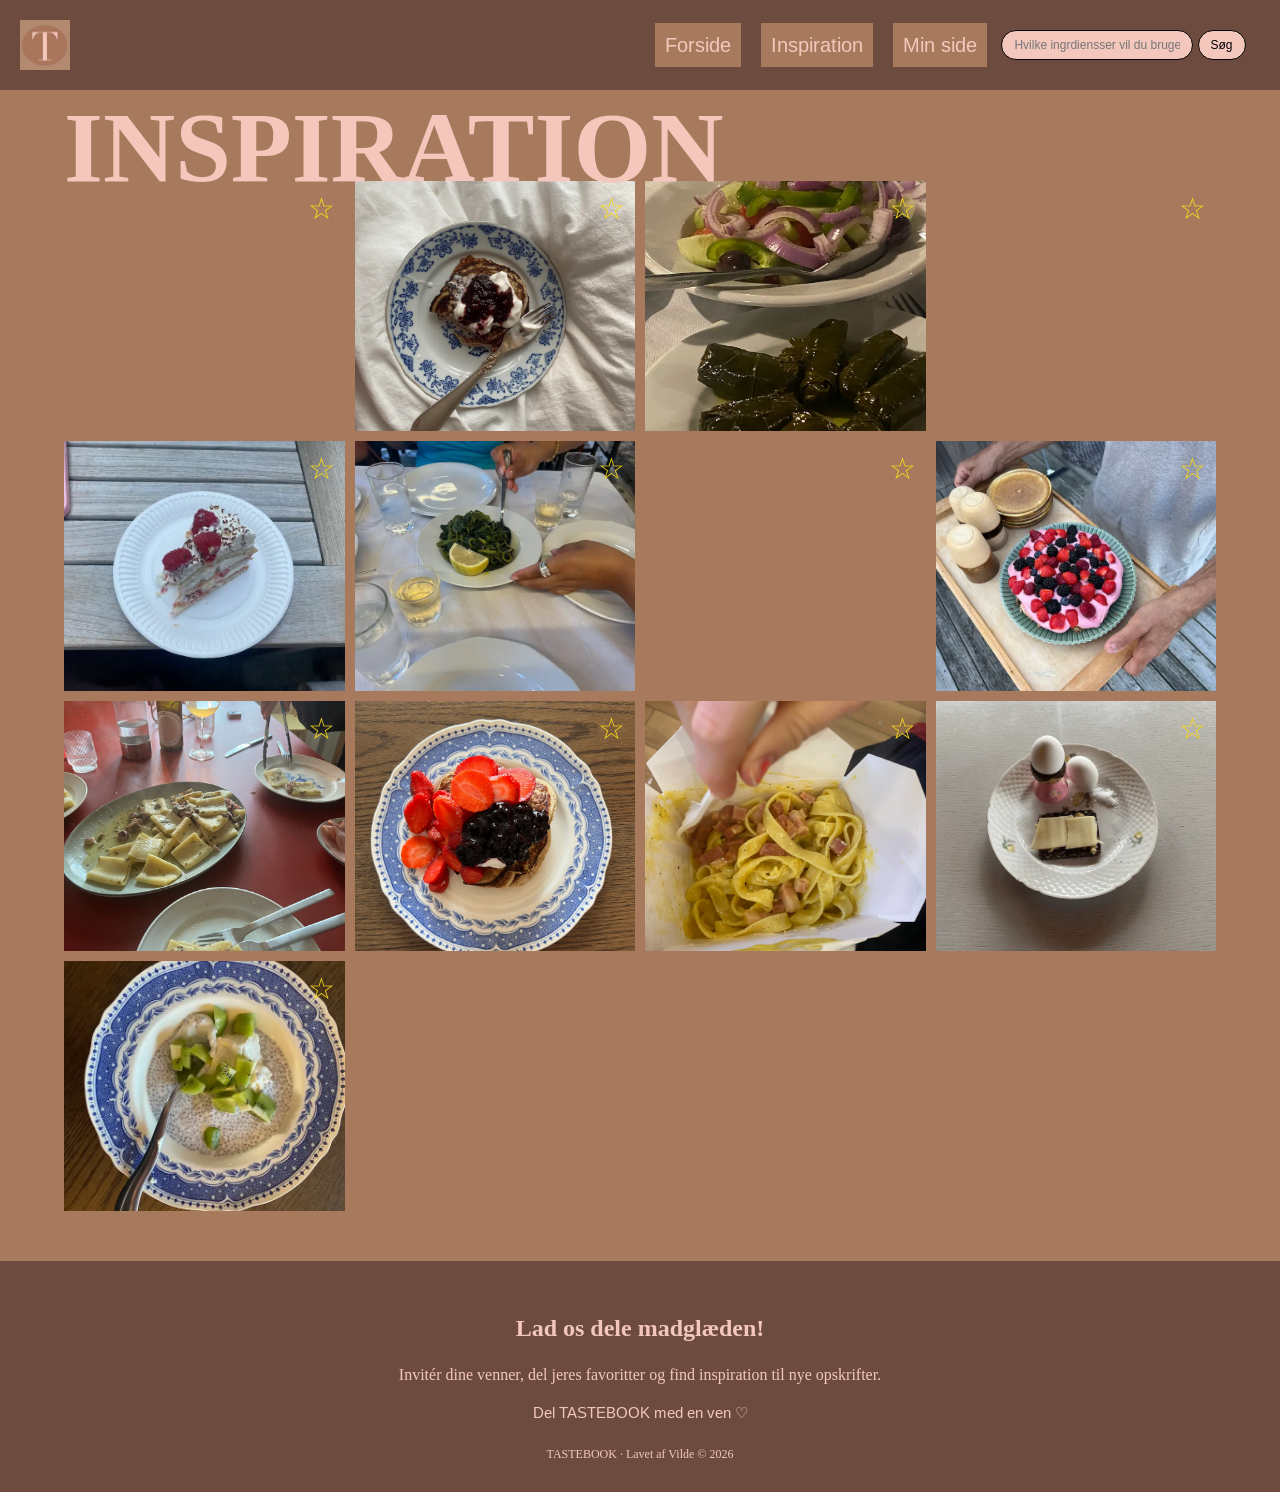
==== inspiration.html @ 0fa7a69d "ver-2" ====
<!DOCTYPE html>
<html lang="da">
<link rel="stylesheet" href="style.css">
<link rel="stylesheet" href="layout.css">


<link rel="icon" href="./favicon_io/favicon.ico">
<meta charset="UTF-8">
<meta name="viewport" content="width=device-width, initial-scale=1.0">
<title>Document</title>
<meta name="description"
    content="Find ny madinspiration på TASTEBOOK, og opdag opskrifter og retter, du kan prøve derhjemme.">
<link rel="preconnect" href="https://fonts.googleapis.com">
<link rel="preconnect" href="https://fonts.gstatic.com" crossorigin>
<link
    href="https://fonts.googleapis.com/css2?family=Arimo:ital,wght@0,400..700;1,400..700&family=Climate+Crisis:YEAR@1979&family=Share+Tech&display=swap"
    rel="stylesheet">
</head>

<body>
    <header>
        <div class="logo">
            <a href="index.html">
                <img src="./billeder/logo.png" alt="Logo">
            </a>
        </div>
        <nav>
            <ul class="menu">


                <li><a href="index.html">Forside</a></li>
                <li><a href="inspiration.html">Inspiration</a></li>

                <li><a href="minside.html">Min side</a></li>

            </ul>
            <div class="soegning">
                <input type="text" placeholder="Hvilke ingrdiensser vil du bruge?">
                <button>Søg</button>
            </div>
            <button class="burger" aria-label="Åbn menu">
                <span class="line"></span>
                <span class="line"></span>
                <span class="line"></span>
            </button>
        </nav>


    </header>
    <main>
        <div>
            <h1>INSPIRATION</h1>
            <div class="grid_billeder_til_inspiration">

                <div class="billede">
                    <video autoplay muted loop playsinline>
                        <source src="billeder/IMG_E0703.MOV" type="video/mp4">
                    </video>
                    <button class="favorit">☆</button>
                </div>
                <div class="billede">
                    <img src="billeder/billede1.webp" alt="billede1">
                    <button class="favorit">☆</button>
                </div>

                <div class="billede">
                    <img src="billeder/billede5.webp" alt="billede5">
                    <button class="favorit">☆</button>
                </div>

                <div class="billede">
                    <video autoplay muted loop playsinline>
                        <source src="billeder/IMG_2928.MOV" type="video/mp4">
                    </video>
                    <button class="favorit">☆</button>
                </div>

                <div class="billede">
                    <img src="billeder/billede2.webp" alt="billede2">
                    <button class="favorit">☆</button>
                </div>

                <div class="billede">
                    <img src="billeder/billede3.webp" alt="billede3">
                    <button class="favorit">☆</button>
                </div>
                <div class="billede">
                    <video autoplay muted loop playsinline>
                        <source src="billeder/IMG_0795.MOV" type="video/mp4">
                    </video>
                    <button class="favorit">☆</button>
                </div>
                <div class="billede">
                    <img src="billeder/billede4.webp" alt="billede4">
                    <button class="favorit">☆</button>
                </div>

                <div class="billede">
                    <img src="billeder/billede6.webp" alt="billede6">
                    <button class="favorit">☆</button>
                </div>

                <div class="billede">
                    <img src="billeder/billede9.webp" alt="billede9">
                    <button class="favorit">☆</button>
                </div>
                <div class="billede">
                    <img src="billeder/billede10.webp" alt="billede10">
                    <button class="favorit">☆</button>
                </div>

                <div class="billede">
                    <img src="billeder/billede22.webp" alt="billede22">
                    <button class="favorit">☆</button>
                </div>



                <div class="billede">
                    <img src="billeder/billede24.webp" alt="billede24">
                    <button class="favorit">☆</button>
                </div>


            </div>
        </div>
    </main>


    <footer class="footer">

        <h2>Lad os dele madglæden!</h2>

        <p>
            Invitér dine venner, del jeres favoritter
            og find inspiration til nye opskrifter.
        </p>

        <a href="index.html" class="del_knap">
            Del TASTEBOOK med en ven ♡
        </a>



        <p class="footer_copyright">
            TASTEBOOK · Lavet af Vilde © 2026
        </p>

    </footer>
    <script src="menu.js"></script>

</body>

</html>
---- style.css ----
/*************** Reset *********************/
* {
  margin: 0px;
  padding: 0px;
  box-sizing: border-box;
}

img {
  width: 100%;
  height: auto;
  display: block;
}

.forsidebillede {
  position: relative;
  width: 100%;
  max-width: 90vw;
  margin-inline: auto;
  display: block;
}
h1 {
  margin-left: 5%;
  color: rgb(244, 199, 189);
  z-index: 1;
  margin-bottom: -2rem;
  position: relative;
  font-size: 50px;
  @media (width > 700px) {
    font-size: 100px;
    margin-bottom: -4rem;
  }
}

body {
  background-color: rgb(168, 122, 93);
}
ul {
  text-align: center;
  margin: 8px;
}

h2 {
  padding: 1.5rem;
  text-align: center;
  color: rgb(244, 199, 189);
}

/*************************** menu 


.menu {
  display: flex;
  list-style: none;
  margin: 0;
  padding: 0;
  background-color: rgb(108, 61, 52);
}

header {
  position: sticky;
  top: 0;
  display: flex;
  justify-content: space-between;
  align-items: center;
  padding: 20px;
  background-color: rgb(108, 61, 52);
  box-shadow: 0 10px 10px rgba(0, 0, 0, 0.1);
}

.menu li {
  margin-right: 25px;
  margin-top: 15px;
}

.menu li:last-child {
  margin-right: 0;
}

.menu a {
  display: block;
  padding: 10px;
  color: #333333;
  text-decoration: none;
  transition: color 0.3s;
  text-align: end;
}

.menu a:hover {
  color: brown;
}

.menu a {
  color: rgb(244, 199, 189);

  padding-inline: 0.5rem 1.5rem;

  background-color: rgb(117, 83, 76);
  border: 1px solid black;
  margin-left: 20px;
  text-decoration: none;
}
**********************/
/************************'******** knapper i bunden **********************************************/

.placering_på_knapper_i_bunden {
  display: flex;
  justify-content: center;
  gap: 10px;
  margin-top: 15px;
}
.knapper_i_bunden {
  color: rgb(244, 199, 189);
  font-size: 20px;

  background-color: rgb(168, 122, 93);
  margin-left: 10px;
  border: 1px solid black;
  text-decoration: none;
  padding: 15px 30px;
  background-color: rgb(109, 76, 63);
  margin-top: 2rem;
  margin-bottom: 2rem;
}

/****************************'*****burgern menu************************************************/
/*knapperne*/
a {
  color: rgb(244, 199, 189);
  font-size: 20px;
  font-family: "Arimo", sans-serif;
  background-color: rgb(168, 122, 93);
}

header {
  position: sticky;
  top: 0;
  display: flex;
  justify-content: space-between;
  align-items: center;
  padding: 20px;
  z-index: 100;
  background-color: rgb(109, 76, 63);
}
.logo img {
  width: 50px;
  height: 50px;
}
nav {
  display: flex;
  align-items: center;

  @media (width < 800px) {
    &.active .menu {
      display: block;
      background-color: rgb(109, 76, 63);
      position: absolute;
      top: 94px;
      left: 0;
      width: 100%;
      box-shadow: 0 10px 10px rgba(0, 0, 0, 0.1);
      z-index: 1;
    }

    &.active .menu li {
      margin: 10px 20px;
    }

    &.active .menu a {
      font-size: 24px;
    }
  }
}

.menu {
  display: flex;
  list-style: none;
  margin: 0;
  padding: 0;

  li {
    margin-right: 20px;
  }

  li:last-child {
    margin-right: 0;
  }

  a {
    display: block;
    padding: 10px;
    color: rgb(244, 199, 189);
    text-decoration: none;
    transition: color 0.3s;
    text-align: end;
    :hover {
      color: rgb(244, 199, 189) 000;
    }
  }
  @media (width < 800px) {
    display: none;
  }
}

.burger {
  width: 30px;
  height: 20px;
  cursor: pointer;
  display: none;

  .line {
    display: block;
    width: 100%;
    height: 2px;
    background-color: rgb(244, 199, 189);
    margin-bottom: 5px;
    transition: 0.2s linear;
  }

  @media (width < 800px) {
    display: block;
    background-color: transparent;
    border: 0;

    &.active .line:nth-child(1) {
      transform: rotate(45deg) translate(5px, 5px);
      transition: 0.2s linear;
    }

    &.active .line:nth-child(2) {
      opacity: 0;
      transition: 0.15s linear;
    }

    &.active .line:nth-child(3) {
      transform: rotate(-45deg) translate(5px, -5px);
      transition: 0.2s linear;
    }
  }
}

/************************************ søgefelt ***********************************/

.soegning {
  display: flex;
  justify-content: center;
  gap: 5px;
}

.soegning input {
  padding: 7px 12px;
  width: 220px;
  max-width: 70%;
  border: 1px solid black;
  border-radius: 15px;
  font-size: 12px;
  background-color: rgb(244, 199, 189);
}

.soegning button {
  padding: 7px 12px;
  background-color: rgb(244, 199, 189);
  color: rgb(0, 0, 0);
  border: 1px solid black;
  border-radius: 15px;
  cursor: pointer;
  font-size: 12px;
}
/***************************************** footer ********************************'*/
.lavet_af_vilde {
  padding: 35px;
  background-color: rgb(109, 76, 63);
  color: black;
  font-size: 1.4rem;
}
footer {
  color: rgb(109, 76, 63);
  margin-top: 5rem;
}

/****************************************** insiration ****************/
.grid_billeder_til_inspiration {
  margin-top: 40px;
  display: grid;
  grid-template-columns: 1fr 1fr;
  gap: 10px;
  align-content: start;
  gap: 15px;
  margin-left: 5%;
  margin-right: 5%;
  /******************************************* til computer ****************/
  @media (width > 800px) {
    grid-template-columns: 1fr 1fr 1fr 1fr 1fr;
  }
}
.grid_billeder_til_inspiration {
  margin: 40px 5% 0;
  display: grid;
  grid-template-columns: 1fr 1fr;
  gap: 10px;
  align-content: start;
}

.grid_billeder_til_inspiration .billede img,
.grid_billeder_til_inspiration .billede video {
  width: 100%;
  height: 250px;
  object-fit: cover;
  display: block;
}

@media (width > 800px) {
  .grid_billeder_til_inspiration {
    grid-template-columns: 1fr 1fr 1fr 1fr;
  }
}

/********************************* stjerne **********************************/
.billede {
  position: relative;
}

.billede img {
  width: 100%;
  display: block;
}

.favorit {
  position: absolute;
  top: 10px;
  right: 10px;
  background: none;
  border: none;
  color: rgb(247, 217, 25);
  font-size: 30px;
  cursor: pointer;
}

@media (width < 800px) {
  nav {
    width: auto;
  }
}
.billede video {
  width: 100%;
  height: auto;
  display: block;
}

/************************************ til helt lille skærm ***********************/
@media (width < 400px) {
  .soegning {
    margin: 10px 5px;
  }

  .soegning input {
    width: 130px;
  }

  .soegning button {
    padding: 7px 8px;
  }

  nav {
    min-width: 0;
  }

  .burger {
    flex-shrink: 0;
  }
}

/**************************** billedkarusel til forside *************************/
.billedrulle {
  overflow: hidden;
  width: 100%;
}

.rulle {
  display: flex;
  gap: 10px;
  width: max-content;
  animation: rul 15s linear infinite;
}

.rulle img {
  width: 250px;
  height: 250px;
  object-fit: cover;
}

@keyframes rul {
  from {
    transform: translateX(0);
  }

  to {
    transform: translateX(-500px);
  }
}

/***************************************** opret opskrift boks ********************/
.ny_opskrift {
  width: 1000px;
  height: 150px;
  border: 2px solid black;
  background-color: rgb(109, 76, 63);

  display: flex;
  justify-content: center;
  align-items: center;
  text-align: center;

  margin: 20px auto;
}

/* Teksten og plusset */
.ny_opskrift a {
  text-decoration: none;
  color: rgb(244, 199, 189);
  font-size: 30px;
  background-color: rgb(109, 76, 63);
}

/* Det store plus */
.ny_opskrift span {
  font-size: 55px;
  display: block;
}

/* Teksten under plusset */
.ny_opskrift p {
  font-size: 25px;
}
/* Til mobil */
@media (width < 800px) {
  .ny_opskrift {
    width: 85%;
    height: 120px;
    margin: 20px auto;
  }

  .ny_opskrift span {
    font-size: 40px;
  }

  .ny_opskrift p {
    font-size: 20px;
  }
}

/***************************************** minside ********************/

.grid_billeder_til_minside {
  margin: 1px 5% 0;
  display: grid;
  grid-template-columns: 1fr 1fr;
  gap: 5px;
  align-content: start;
}

/*********************** til computer ********************/

@media (width > 800px) {
  .grid_billeder_til_minside {
    grid-template-columns: 1fr 1fr 1fr 1fr 1fr;
  }
}

/*********************** billeder og videoer ********************/

.grid_billeder_til_minside .billede img,
.grid_billeder_til_minside .billede video {
  width: 100%;
  height: 200px;
  object-fit: cover;
  display: block;
}

/*********************** footer ********************/

.footer {
  margin-top: 50px;
  padding: 30px 15px;
  background-color: rgb(109, 76, 63);
  color: rgb(244, 199, 189);
  text-align: center;
}

.footer h3 {
  margin-bottom: 10px;
}

.footer p {
  margin-bottom: 20px;
}

.footer a {
  background: none;
  color: rgb(244, 199, 189);
  margin: 0 8px;
  font-size: 15px;
  text-decoration: none;
}

.footer .footer_copyright {
  margin: 25px 0 0;
  font-size: 12px;
}

/*********************** opret opskrift ********************/

.opret_opskrift {
  margin: 40px 8%;
}

.opret_opskrift h1 {
  margin-bottom: 30px;
}

.opskrift_grid {
  display: grid;
  grid-template-columns: 2fr 1fr;
  gap: 30px;
}

.opskrift_info p,
.opskrift_billede p,
.fremgang p {
  margin-bottom: 8px;
  margin-top: 20px;
}

.felt {
  width: 100%;
  min-height: 41px;
  padding: 12px;
  background-color: #ddd0d0;
  color: #888;
  font-size: 14px;
}

.beskrivelse {
  height: 140px;
}

.detaljer {
  display: grid;
  grid-template-columns: repeat(3, 1fr);
  gap: 12px;
}

.ingredienser {
  display: grid;
  gap: 10px;
}

.upload_felt {
  background-color: #ddd0d0;
  aspect-ratio: 1 / 1;
  display: flex;
  justify-content: center;
  align-items: center;
  font-size: 40px;
}

.fremgang {
  grid-column: 1 / -1;
}

.fremgang_felt {
  min-height: 180px;
}

@media (max-width: 700px) {
  .opskrift_grid {
    grid-template-columns: 1fr;
  }

  .fremgang {
    grid-column: auto;
  }

  .detaljer {
    grid-template-columns: 1fr;
  }
}
---- layout.css ----
/*************** Reset *********************/
* {
  margin: 0;
  padding: 0;
  box-sizing: border-box;
}
img {
  width: 100%;
  height: auto;
  display: block;
}
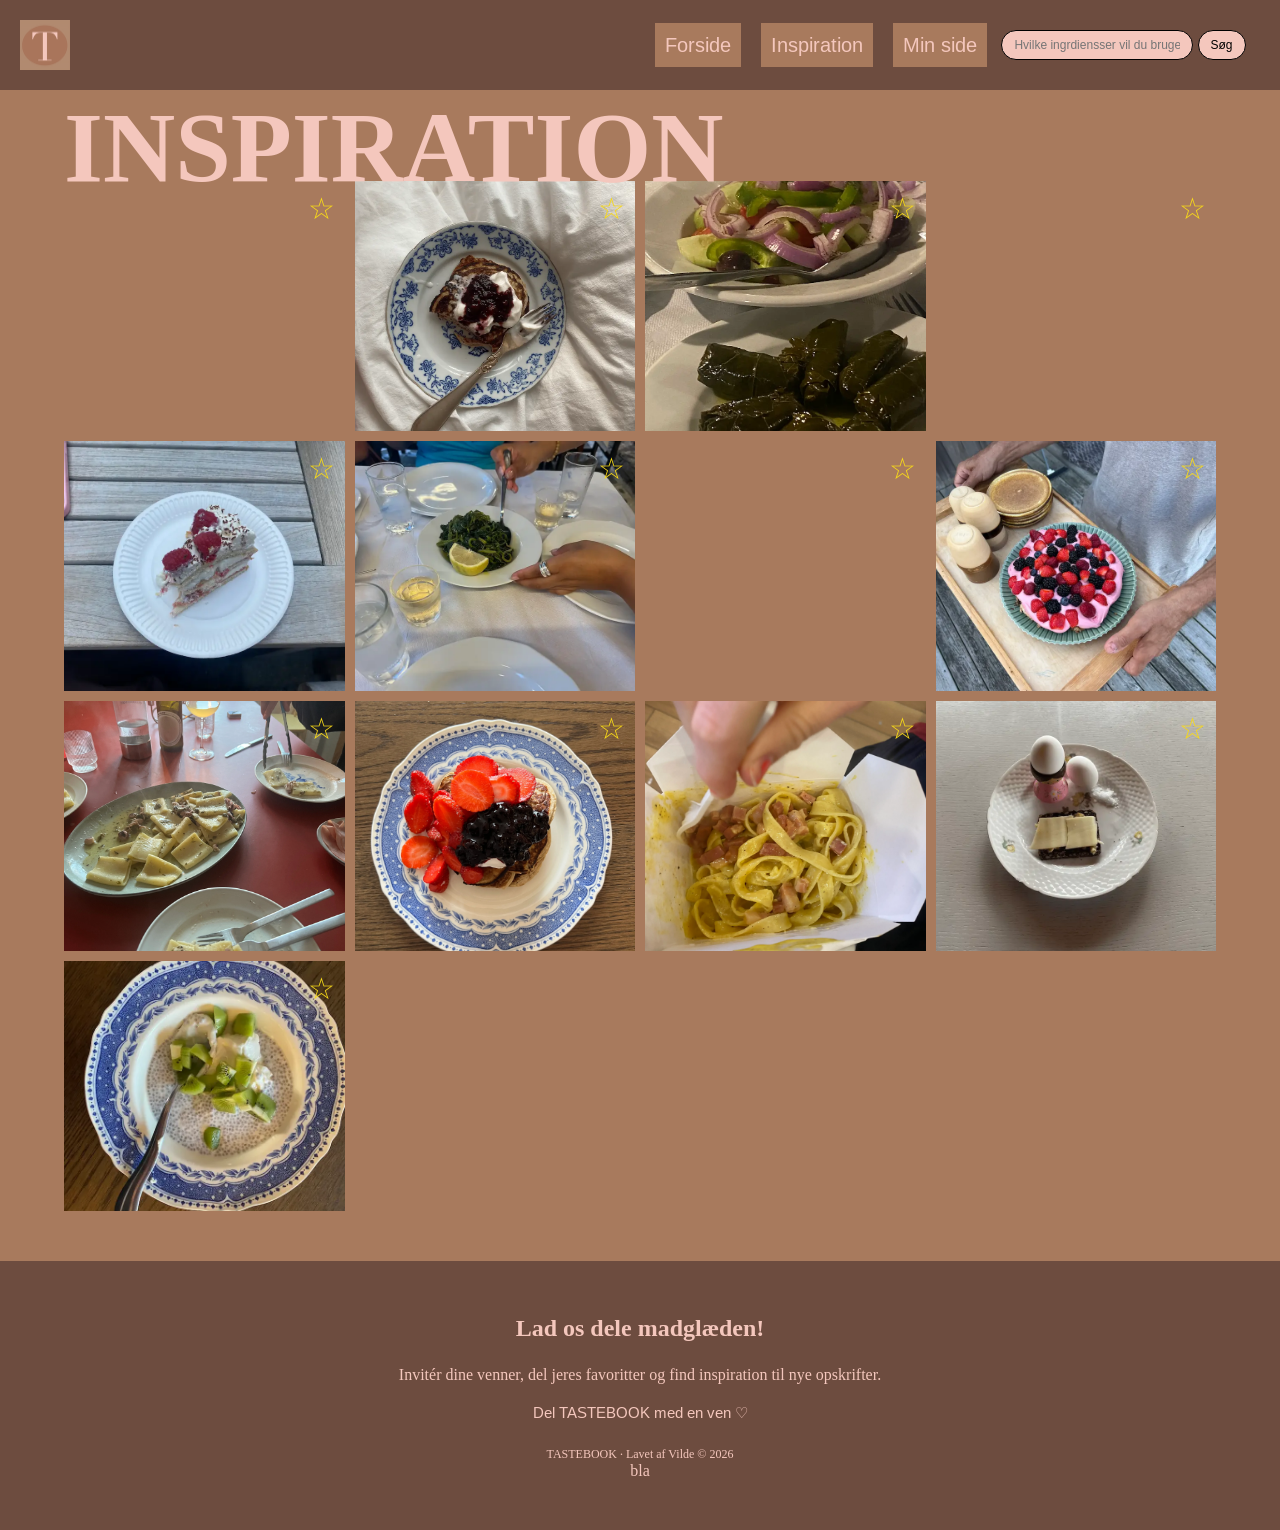
==== commit afdfbcf2: "Main" ====
--- a/inspiration.html
+++ b/inspiration.html
@@ -145,6 +145,7 @@
         <p class="footer_copyright">
             TASTEBOOK · Lavet af Vilde © 2026
         </p>
+        <p>bla</p>
 
     </footer>
     <script src="menu.js"></script>
